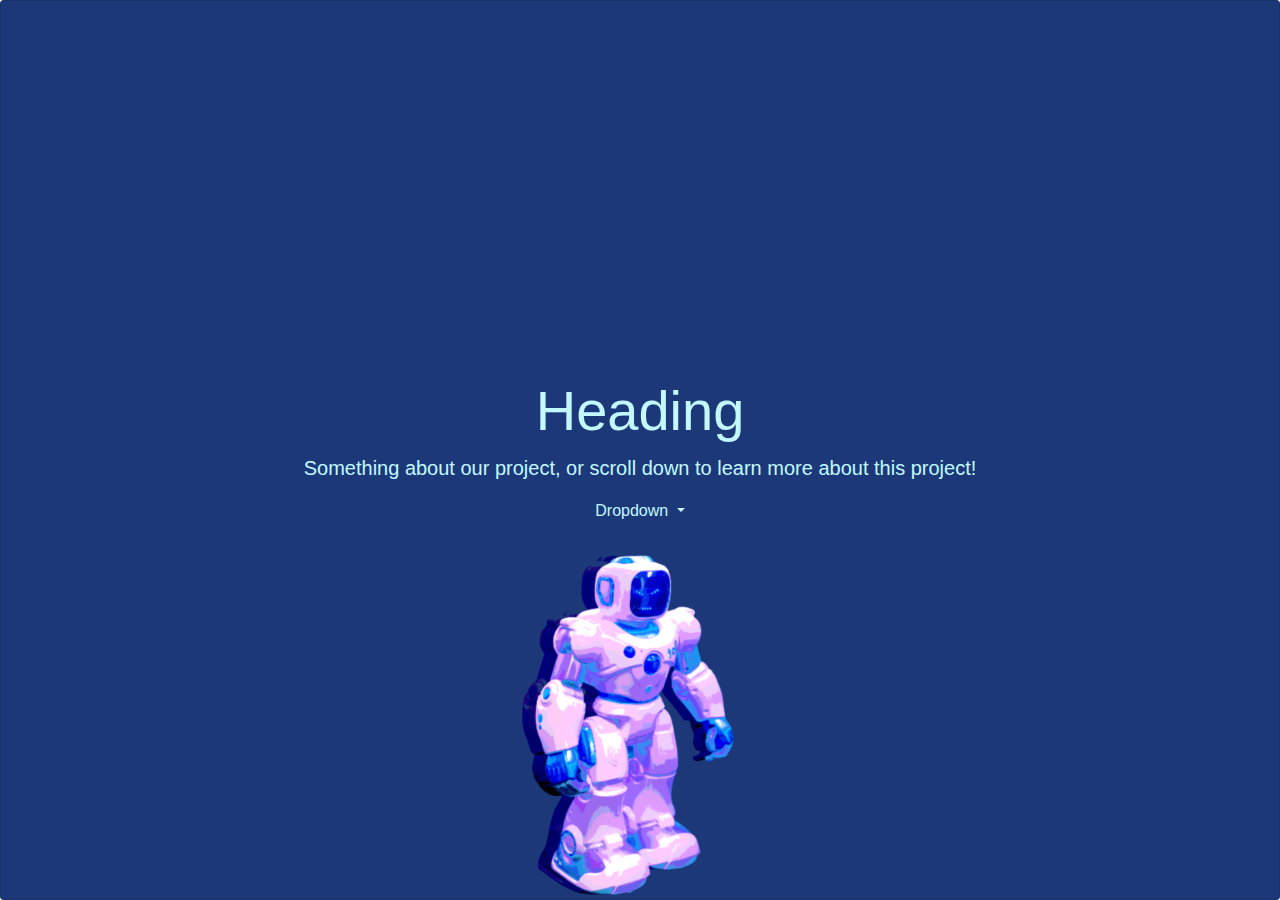
==== index.html @ c780f796 "Add files via upload" ====
<!DOCTYPE html>
<html lang="en">
    <head>
        <!-- Required meta tags -->
        <meta charset="utf-8">
        <meta name="viewport" content="width=device-width, initial-scale=1, shrink-to-fit=no">

        <!-- Bootstrap CSS -->
        <link rel="stylesheet" href="https://stackpath.bootstrapcdn.com/bootstrap/4.5.2/css/bootstrap.min.css" integrity="sha384-JcKb8q3iqJ61gNV9KGb8thSsNjpSL0n8PARn9HuZOnIxN0hoP+VmmDGMN5t9UJ0Z" crossorigin="anonymous">
        <link rel="stylesheet" href="stylesheet.css">

        <title>Index Template</title>
        <link rel="icon" href="images/fav.png">

    </head>
    
    <body>
    <div class="page">
        <div class="card full-width intro" id="intro">
            <h1 class="display-4 hello intro">Heading</h1>
            <p class="lead intro">
                Something about our project, or scroll down to learn more about this project!
            </p>
            <div class="justify-content-md-center" id="navbarsExample10">
                <ul class="navbar-nav">
                    <li class="dropdown text-center">
                        <a class="dropdown-toggle intro" href="#" id="dropdown10" data-toggle="dropdown" aria-haspopup="true" aria-expanded="false" style="color: #C3F8FF">
                            Dropdown
                        </a>
                        <div class="dropdown-menu" aria-labelledby="dropdown10">
                            <a class="dropdown-item" href="#">Link</a>
                            <a class="dropdown-item" href="#">Another Link</a>
                            <a class="dropdown-item active" href="index.html">Index</a>
                    </li>
                </ul>
            </div>
        </div>

    <div class="card-deck full-width">
        <div class="card border-0">
            <figure>
                <img src="images/paridhi.jpg" alt="">
            </figure>
            <div class="card-body">
                <h4>
                    Paridhi Saboo
                </h4>
                <ul class="list-group list-group-flush">
                        <li class="list-group-item">
                            Something about me.
                        </li>
                </ul>
                <footer class="blockquote-footer">
                    Welham Girls' School
                </footer>
            </div>
        </div>
        <div class="card border-0">
            <figure>
                <img src="images/vaishnavi.jpg" alt="">
            </figure>
            <div class="card-body">
                <h4>
                    Vaishnavi Agarwal
                </h4>
                <ul class="list-group list-group-flush">
                    <li class="list-group-item">
                        Somthing about me.
                    </li>
                </ul>
                <footer class="blockquote-footer">
                    Welham Girls' School
                </footer>
            </div>
        </div>
    </div>

    

    <div class="jumbotron endnote text-left full-width">
        <h1>More to know</h1>
        <br>
        <h3>Technologies Used</h3>
        <p class="lead" style="margin-bottom: 30px;">
            We used the following languages and frameworks for this project-<br>
            HTML- To form the basic structure of the website<br>
            CSS- To style, position elements and make similar modifications to the website<br>
            <a href="https://getbootstrap.com/" target="_blank">Bootstrap</a>- Used the bootstrap framework to use some of their pre-written stylesheets
            <br> 
            Acquired images from Pexels and used 
            <a href="https://github.com/paridhisaboo/calendar.git" target="_blank">Github</a> for easy collaboration and version control.
            <br>
        </p>
        <h3>We're Listening</h3>
        <p class="lead" style="margin-bottom: 30px;">
            Think we missed out on something? Let us know!
        </p>
        <form action="mailto:paridhisaboo20@gmail.com" method="POST" enctype="text/plain">
            <div class="row">
                <div class="col">
                    <input type="text" class="form-control" name="name" placeholder="Your Name">
                </div>
                <div class="col">
                    <input type="text" class="form-control" name="message" placeholder="Your message">
                </div>
                <div class="col">
                  <input type="submit" name="submit"> 
                </div>
            </div>
        </form>
    </div>
    </div>

       
        <!-- Optional JavaScript -->
        <!-- jQuery first, then Popper.js, then Bootstrap JS -->
        <script src="https://code.jquery.com/jquery-3.5.1.slim.min.js" integrity="sha384-DfXdz2htPH0lsSSs5nCTpuj/zy4C+OGpamoFVy38MVBnE+IbbVYUew+OrCXaRkfj" crossorigin="anonymous"></script>
        <script src="https://cdn.jsdelivr.net/npm/popper.js@1.16.1/dist/umd/popper.min.js" integrity="sha384-9/reFTGAW83EW2RDu2S0VKaIzap3H66lZH81PoYlFhbGU+6BZp6G7niu735Sk7lN" crossorigin="anonymous"></script>
        <script src="https://stackpath.bootstrapcdn.com/bootstrap/4.5.2/js/bootstrap.min.js" integrity="sha384-B4gt1jrGC7Jh4AgTPSdUtOBvfO8shuf57BaghqFfPlYxofvL8/KUEfYiJOMMV+rV"crossorigin="anonymous"></script>

        <script type="text/javascript">
            document.addEventListener('wheel', function(e)
                {
                    if(e.type != 'wheel')
                        {
                            return;
                        }
                    let delta = ((e.deltaY || -e.wheelDelta || e.detail) >> 10) || 1;
                    delta = delta * (-20);
                    document.documentElement.scrollLeft -= delta;
                    document.getElementsByClassName('page')[0].scrollLeft -= delta;    
                    e.preventDefault();
                }, { passive: false});

        </script>

    </body>
</html>
---- stylesheet.css ----
html, body {
  width: 100%;
  height: 100%;
  webkit-overflow-scrolling: touch;
  margin: 0 auto;
}

.card-body {
    text-align: center;
}

.card-deck {
    max-width: 100%;
    margin: 0 auto;
    margin-bottom: 35px;
    flex-wrap: flex;
}

.days-header .card {
    height: 70px;
    display: flex;
}

.card figure:hover img {
    -webkit-transform: scale(1.1);
    transform: scale(1.1);
}

.card figure img {
    -webkit-transform: scale(1);
    transform: scale(1);
    -webkit-transition: .3s ease-in-out;
    transition: .3s ease-in-out;
}

.card img{
    width: 30%;
    max-width: 100%;
    flex-wrap: flex;
    display: flex;
    padding-top: 35px;
    float: center;
    margin-left: auto;
    margin-right: auto;
}

.days-header h1 {
    border-bottom: solid #e74c3c 10px;
}

.day {
    font-size: 4rem;
}

.shop-carousel {
    height: 60%;;
}

.carousel-item img {
    width: 640px;
    height: 360px;
    background-attachment: fixed;
    background-size: cover;
    object-fit: cover;
    background-position: center;
    background-repeat: no-repeat;
}

.hello {
    font-weight: 500;
}

.month {
    font-weight: 500;
}

.background-img {
    background-size: cover;
}

.list-group-item {
    background: transparent;
}

.bg-grey {
    background-color: #dcdde1;
}

.carousel-inner {
    height: 350px;
}

.navbar .carousel-control-prev-icon {
    background-image: url("data:image/svg+xml,%3csvg xmlns='http://www.w3.org/2000/svg' fill='%23000' width='8' height='8' viewBox='0 0 8 8'%3e%3cpath d='M5.25 0l-4 4 4 4 1.5-1.5L4.25 4l2.5-2.5L5.25 0z'/%3e%3c/svg%3e");
  }
  
.navbar .carousel-control-next-icon {
    background-image: url("data:image/svg+xml,%3csvg xmlns='http://www.w3.org/2000/svg' fill='%23000' width='8' height='8' viewBox='0 0 8 8'%3e%3cpath d='M2.75 0l-1.5 1.5L3.75 4l-2.5 2.5L2.75 8l4-4-4-4z'/%3e%3c/svg%3e");
}

.jumbotron .dropdown-toggle {
    border: solid white 2px;
    padding: 10px;
    border-radius: 5px;
    color: white;
    float: center;
}

.jumbotron {
    background-color: #3d3d3d;
    color: white;
    width: 100%;
}

.page {
    width: 100%;
    height: 100%;
    margin: 0 auto;
    overflow-y: hidden;
    overflow-x: scroll;
    display: inline-flex;
    flex-direction: flex;

}

.full-width {
    min-width: 100%;
    min-height: 100%;
}

#intro {
    background-image: url(images/bg.png);
    color: #C3F8FF;
    width: 50%;
    background-size: cover;
    object-fit: cover;
    background-position: center;
    margin: 0 auto;   
    flex-wrap: wrap;
    justify-content: center;
    align-items: center; 
}
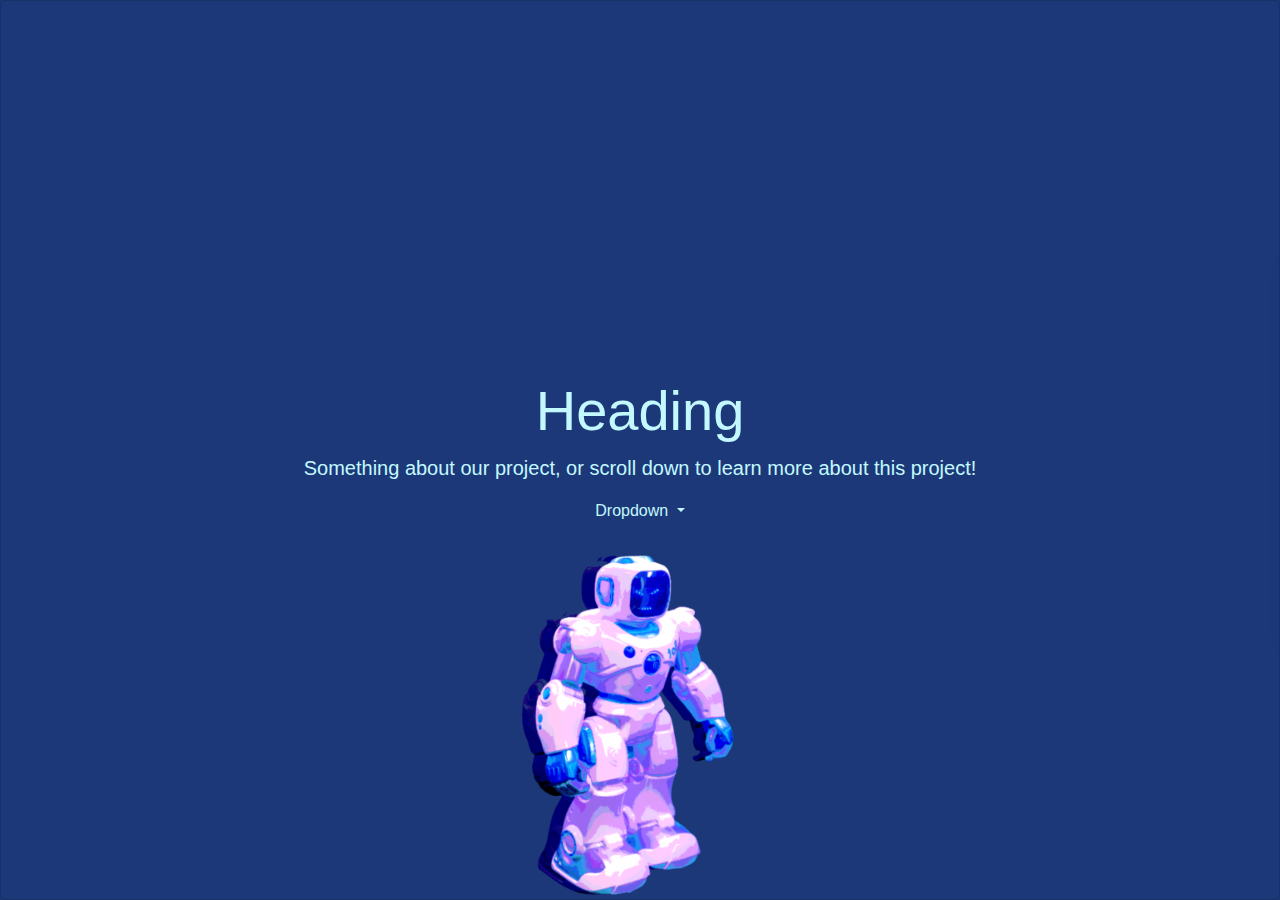
==== commit cd69a7ac: "new changes" ====
--- a/index.html
+++ b/index.html
@@ -28,18 +28,18 @@
                             Dropdown
                         </a>
                         <div class="dropdown-menu" aria-labelledby="dropdown10">
-                            <a class="dropdown-item" href="#">Link</a>
+                            <a class="dropdown-item" href="masonry.html">Sub-Topic1</a>
                             <a class="dropdown-item" href="#">Another Link</a>
-                            <a class="dropdown-item active" href="index.html">Index</a>
+                            <a class="dropdown-item active" href="index.html">Home</a>
                     </li>
                 </ul>
             </div>
         </div>
 
-    <div class="card-deck full-width">
-        <div class="card border-0">
+    <div class="card-deck full-width" id="us">
+        <div class="card border-0 cardus" data-tilt>
             <figure>
-                <img src="images/paridhi.jpg" alt="">
+                <img src="images/paridhi.jpg" alt="" class="rounded-circle">
             </figure>
             <div class="card-body">
                 <h4>
@@ -50,14 +50,14 @@
                             Something about me.
                         </li>
                 </ul>
-                <footer class="blockquote-footer">
+                <footer class="blockquote-footer" style="color: white">
                     Welham Girls' School
                 </footer>
             </div>
         </div>
-        <div class="card border-0">
+        <div class="card border-0 cardus" data-tilt>
             <figure>
-                <img src="images/vaishnavi.jpg" alt="">
+                <img src="images/vaishnavi.jpg" alt="" class="rounded-circle">
             </figure>
             <div class="card-body">
                 <h4>
@@ -68,7 +68,7 @@
                         Somthing about me.
                     </li>
                 </ul>
-                <footer class="blockquote-footer">
+                <footer class="blockquote-footer" style="color: white">
                     Welham Girls' School
                 </footer>
             </div>
@@ -78,9 +78,9 @@
     
 
     <div class="jumbotron endnote text-left full-width">
-        <h1>More to know</h1>
+        <h1 style="color: #ffbd59;">More to know</h1>
         <br>
-        <h3>Technologies Used</h3>
+        <h3 style="color: #ffbd59;">Technologies Used</h3>
         <p class="lead" style="margin-bottom: 30px;">
             We used the following languages and frameworks for this project-<br>
             HTML- To form the basic structure of the website<br>
@@ -91,7 +91,7 @@
             <a href="https://github.com/paridhisaboo/calendar.git" target="_blank">Github</a> for easy collaboration and version control.
             <br>
         </p>
-        <h3>We're Listening</h3>
+        <h3 style="color: #ffbd59;">We're Listening</h3>
         <p class="lead" style="margin-bottom: 30px;">
             Think we missed out on something? Let us know!
         </p>
@@ -104,7 +104,7 @@
                     <input type="text" class="form-control" name="message" placeholder="Your message">
                 </div>
                 <div class="col">
-                  <input type="submit" name="submit"> 
+                  <input class= "btn" type="submit" name="submit"> 
                 </div>
             </div>
         </form>
@@ -117,6 +117,7 @@
         <script src="https://code.jquery.com/jquery-3.5.1.slim.min.js" integrity="sha384-DfXdz2htPH0lsSSs5nCTpuj/zy4C+OGpamoFVy38MVBnE+IbbVYUew+OrCXaRkfj" crossorigin="anonymous"></script>
         <script src="https://cdn.jsdelivr.net/npm/popper.js@1.16.1/dist/umd/popper.min.js" integrity="sha384-9/reFTGAW83EW2RDu2S0VKaIzap3H66lZH81PoYlFhbGU+6BZp6G7niu735Sk7lN" crossorigin="anonymous"></script>
         <script src="https://stackpath.bootstrapcdn.com/bootstrap/4.5.2/js/bootstrap.min.js" integrity="sha384-B4gt1jrGC7Jh4AgTPSdUtOBvfO8shuf57BaghqFfPlYxofvL8/KUEfYiJOMMV+rV"crossorigin="anonymous"></script>
+        <script src="vanillatilt.js"></script>
 
         <script type="text/javascript">
             document.addEventListener('wheel', function(e)
@@ -131,7 +132,6 @@
                     document.getElementsByClassName('page')[0].scrollLeft -= delta;    
                     e.preventDefault();
                 }, { passive: false});
-
         </script>
 
     </body>
--- a/stylesheet.css
+++ b/stylesheet.css
@@ -3,6 +3,7 @@
   height: 100%;
   webkit-overflow-scrolling: touch;
   margin: 0 auto;
+  color: #1c3879;
 }
 
 .card-body {
@@ -83,7 +84,7 @@
 }
 
 .bg-grey {
-    background-color: #dcdde1;
+    background-color: #1c3879;
 }
 
 .carousel-inner {
@@ -107,13 +108,18 @@
 }
 
 .jumbotron {
-    background-color: #3d3d3d;
-    color: white;
+    background-color: #1c3879;
+    color: #C3F8FF;
     width: 100%;
+}
+
+.jumbotron a{
+    color: #ffbd59;
 }
 
 .page {
     width: 100%;
+    background-color: #1c3879;
     height: 100%;
     margin: 0 auto;
     overflow-y: hidden;
@@ -139,4 +145,30 @@
     flex-wrap: wrap;
     justify-content: center;
     align-items: center; 
+}
+
+#us {
+    background-image: url(images/bg2.png);
+    color: white;
+    background-size: cover;
+    object-fit: cover;
+    background-position: center;
+    margin: 0 auto;   
+    flex-wrap: wrap;
+    justify-content: center;
+    align-items: center; 
+}
+
+.cardus{
+    border: 1px solid rgba(255,255,255,0.3);
+    background: rgba(255, 255, 255, 0.2);
+    border-radius: 16px;
+    box-shadow: 0 4px 30px rgba(0, 0, 0, 0.1);
+}
+
+.btn {
+    color: #C3F8FF;
+    border: 1px solid #C3F8FF;
+    background: rgba(255, 255, 255, 0.2);
+    box-shadow: 0 4px 30px rgba(0, 0, 0, 0.1);
 }